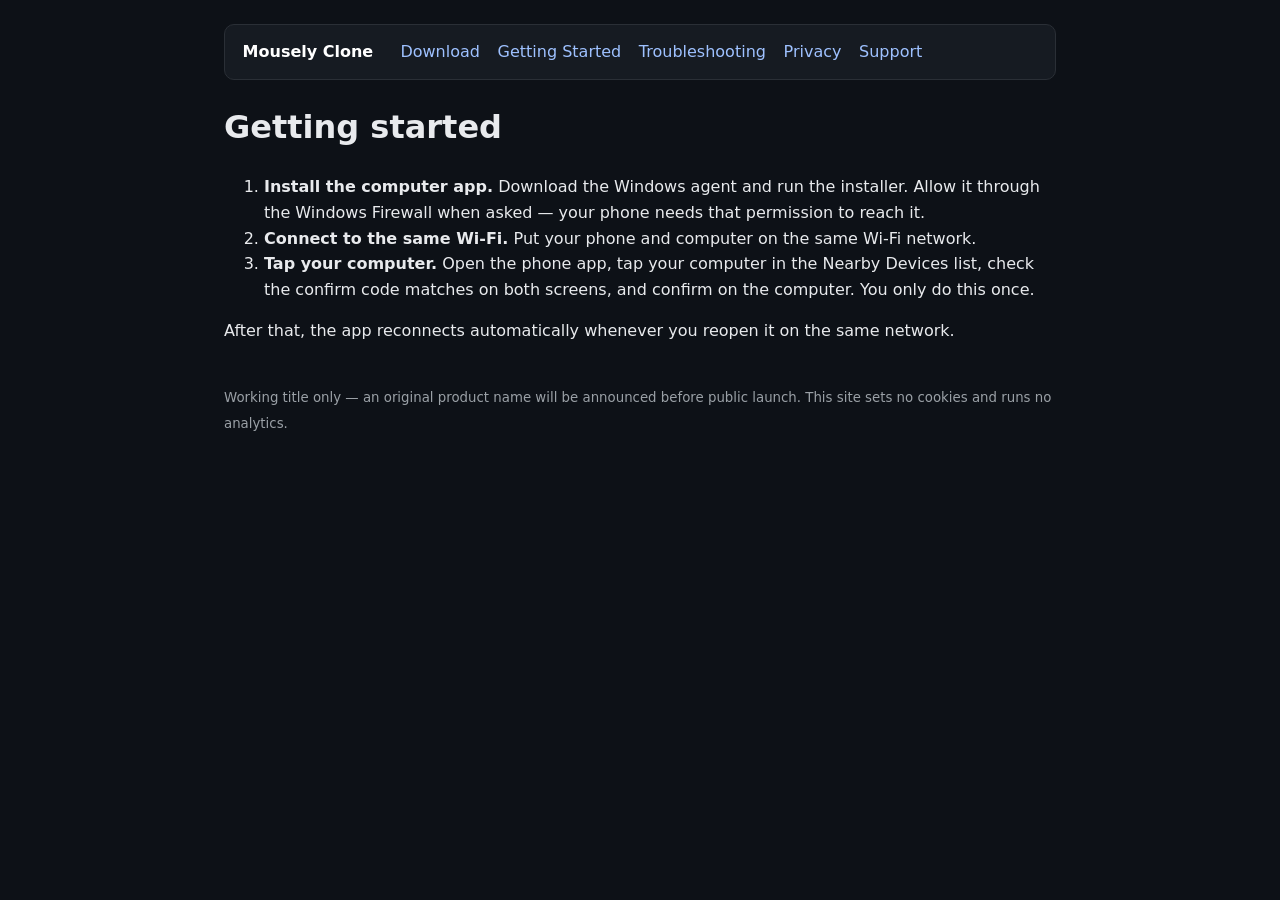
==== getting-started/index.html @ 25a97e23 "Publish website build" ====
<!DOCTYPE html><html lang="en" data-astro-cid-5hce7sga> <head><meta charset="utf-8"><meta name="viewport" content="width=device-width, initial-scale=1"><title>Getting Started — Mousely Clone (working title)</title><style>:root{color-scheme:dark;font-family:system-ui,-apple-system,Segoe UI,sans-serif}body{margin:0 auto;max-width:52rem;padding:1.5rem;line-height:1.6;background:#0d1117;color:#e8eaed}h1[data-astro-cid-5hce7sga]{font-size:2rem;line-height:1.25;margin:1.2rem 0 .6rem}h2[data-astro-cid-5hce7sga]{margin-top:0}nav[data-astro-cid-5hce7sga]{display:flex;flex-wrap:wrap;gap:.4rem 1.1rem;align-items:baseline;padding:.9rem 1.1rem;background:#161b22;border:1px solid #2a2f36;border-radius:10px}nav[data-astro-cid-5hce7sga] .brand[data-astro-cid-5hce7sga]{font-weight:700;color:#fff;margin-right:.6rem}nav[data-astro-cid-5hce7sga] a[data-astro-cid-5hce7sga]{color:#9ec1ff;text-decoration:none}nav[data-astro-cid-5hce7sga] a[data-astro-cid-5hce7sga]:hover{text-decoration:underline}footer[data-astro-cid-5hce7sga]{margin-top:2.5rem;color:#9aa0a6}.dl-grid[data-astro-cid-5hce7sga]{display:grid;grid-template-columns:repeat(auto-fit,minmax(15rem,1fr));gap:1rem}.dl[data-astro-cid-5hce7sga]{border:1px solid #2a2f36;border-radius:.5rem;padding:1rem}.dl[data-astro-cid-5hce7sga].recommended{border-color:#9ec1ff;box-shadow:0 0 0 1px #9ec1ff}.sha[data-astro-cid-5hce7sga]{word-break:break-all;font-size:.72rem}.card[data-astro-cid-5hce7sga]{border:1px solid #2a2f36;border-radius:10px;padding:1.1rem 1.3rem;margin:1rem 0;background:#12161c}.badge[data-astro-cid-5hce7sga]{display:inline-block;padding:.1rem .55rem;border-radius:999px;background:#3a2f10;color:#ffd97a;font-size:.85rem}a[data-astro-cid-5hce7sga].btn{display:inline-block;padding:.6rem 1.1rem;border-radius:8px;background:#1f6feb;color:#fff;text-decoration:none;margin-right:.6rem}a[data-astro-cid-5hce7sga].btn.disabled{background:#2a2f36;color:#9aa0a6;pointer-events:none}
</style></head> <body data-astro-cid-5hce7sga> <nav data-astro-cid-5hce7sga> <span class="brand" data-astro-cid-5hce7sga>Mousely Clone</span> <a href="/" data-astro-cid-5hce7sga>Download</a> <a href="/getting-started/" data-astro-cid-5hce7sga>Getting Started</a> <a href="/troubleshooting/" data-astro-cid-5hce7sga>Troubleshooting</a> <a href="/privacy/" data-astro-cid-5hce7sga>Privacy</a> <a href="/support/" data-astro-cid-5hce7sga>Support</a> </nav> <main data-astro-cid-5hce7sga> <h1>Getting started</h1> <ol> <li><strong>Install the computer app.</strong> Download the Windows agent and run the installer. Allow it through the Windows Firewall when asked — your phone needs that permission to reach it.</li> <li><strong>Connect to the same Wi-Fi.</strong> Put your phone and computer on the same Wi-Fi network.</li> <li><strong>Tap your computer.</strong> Open the phone app, tap your computer in the Nearby Devices list, check the confirm code matches on both screens, and confirm on the computer. You only do this once.</li> </ol> <p>After that, the app reconnects automatically whenever you reopen it on the same network.</p> </main> <footer data-astro-cid-5hce7sga><p data-astro-cid-5hce7sga><small data-astro-cid-5hce7sga>Working title only — an original product name will be announced before public launch. This site sets no cookies and runs no analytics.</small></p></footer> </body></html>
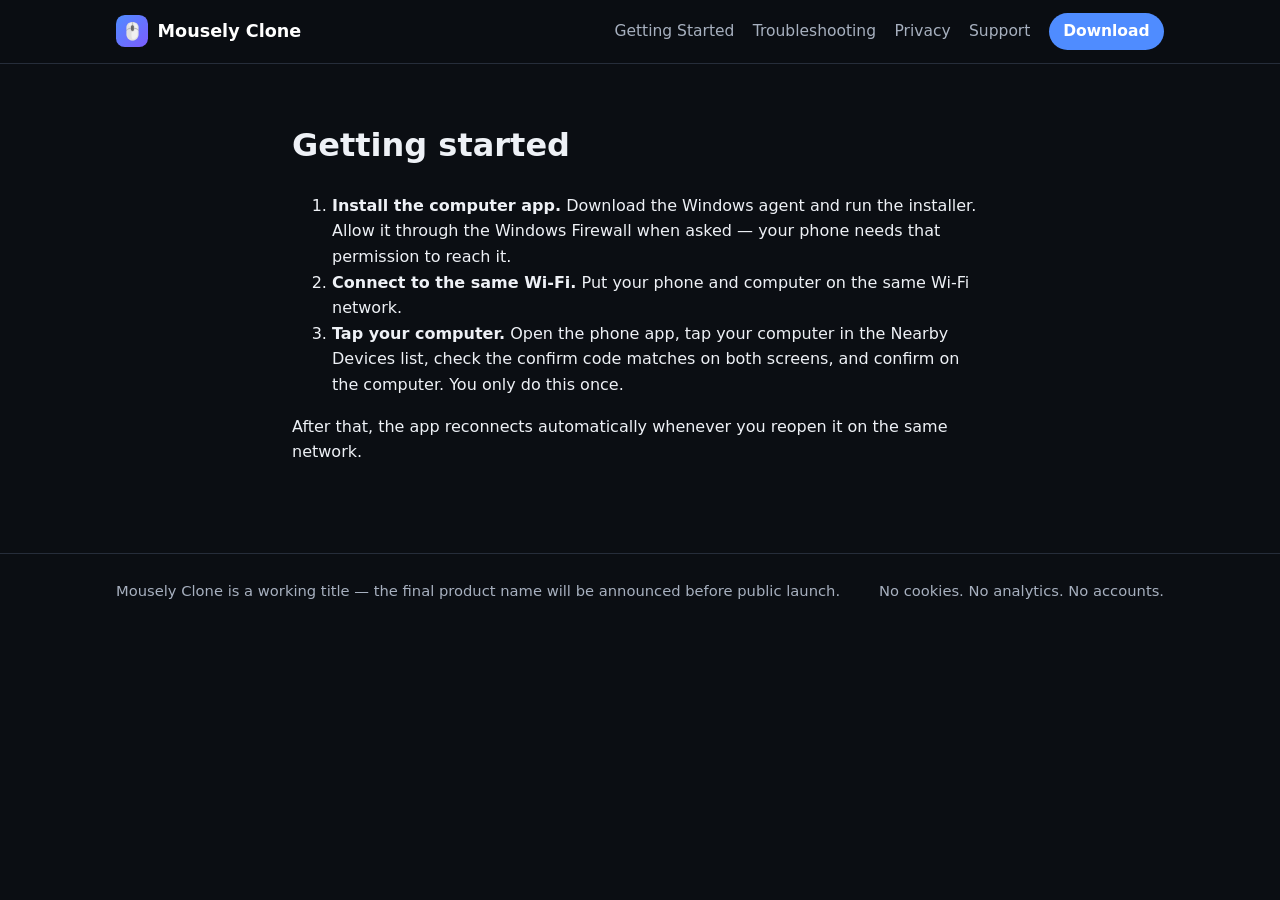
==== commit 7375d0f4: "Publish website build" ====
--- a/getting-started/index.html
+++ b/getting-started/index.html
@@ -1,2 +1 @@
-<!DOCTYPE html><html lang="en" data-astro-cid-5hce7sga> <head><meta charset="utf-8"><meta name="viewport" content="width=device-width, initial-scale=1"><title>Getting Started — Mousely Clone (working title)</title><style>:root{color-scheme:dark;font-family:system-ui,-apple-system,Segoe UI,sans-serif}body{margin:0 auto;max-width:52rem;padding:1.5rem;line-height:1.6;background:#0d1117;color:#e8eaed}h1[data-astro-cid-5hce7sga]{font-size:2rem;line-height:1.25;margin:1.2rem 0 .6rem}h2[data-astro-cid-5hce7sga]{margin-top:0}nav[data-astro-cid-5hce7sga]{display:flex;flex-wrap:wrap;gap:.4rem 1.1rem;align-items:baseline;padding:.9rem 1.1rem;background:#161b22;border:1px solid #2a2f36;border-radius:10px}nav[data-astro-cid-5hce7sga] .brand[data-astro-cid-5hce7sga]{font-weight:700;color:#fff;margin-right:.6rem}nav[data-astro-cid-5hce7sga] a[data-astro-cid-5hce7sga]{color:#9ec1ff;text-decoration:none}nav[data-astro-cid-5hce7sga] a[data-astro-cid-5hce7sga]:hover{text-decoration:underline}footer[data-astro-cid-5hce7sga]{margin-top:2.5rem;color:#9aa0a6}.dl-grid[data-astro-cid-5hce7sga]{display:grid;grid-template-columns:repeat(auto-fit,minmax(15rem,1fr));gap:1rem}.dl[data-astro-cid-5hce7sga]{border:1px solid #2a2f36;border-radius:.5rem;padding:1rem}.dl[data-astro-cid-5hce7sga].recommended{border-color:#9ec1ff;box-shadow:0 0 0 1px #9ec1ff}.sha[data-astro-cid-5hce7sga]{word-break:break-all;font-size:.72rem}.card[data-astro-cid-5hce7sga]{border:1px solid #2a2f36;border-radius:10px;padding:1.1rem 1.3rem;margin:1rem 0;background:#12161c}.badge[data-astro-cid-5hce7sga]{display:inline-block;padding:.1rem .55rem;border-radius:999px;background:#3a2f10;color:#ffd97a;font-size:.85rem}a[data-astro-cid-5hce7sga].btn{display:inline-block;padding:.6rem 1.1rem;border-radius:8px;background:#1f6feb;color:#fff;text-decoration:none;margin-right:.6rem}a[data-astro-cid-5hce7sga].btn.disabled{background:#2a2f36;color:#9aa0a6;pointer-events:none}
-</style></head> <body data-astro-cid-5hce7sga> <nav data-astro-cid-5hce7sga> <span class="brand" data-astro-cid-5hce7sga>Mousely Clone</span> <a href="/" data-astro-cid-5hce7sga>Download</a> <a href="/getting-started/" data-astro-cid-5hce7sga>Getting Started</a> <a href="/troubleshooting/" data-astro-cid-5hce7sga>Troubleshooting</a> <a href="/privacy/" data-astro-cid-5hce7sga>Privacy</a> <a href="/support/" data-astro-cid-5hce7sga>Support</a> </nav> <main data-astro-cid-5hce7sga> <h1>Getting started</h1> <ol> <li><strong>Install the computer app.</strong> Download the Windows agent and run the installer. Allow it through the Windows Firewall when asked — your phone needs that permission to reach it.</li> <li><strong>Connect to the same Wi-Fi.</strong> Put your phone and computer on the same Wi-Fi network.</li> <li><strong>Tap your computer.</strong> Open the phone app, tap your computer in the Nearby Devices list, check the confirm code matches on both screens, and confirm on the computer. You only do this once.</li> </ol> <p>After that, the app reconnects automatically whenever you reopen it on the same network.</p> </main> <footer data-astro-cid-5hce7sga><p data-astro-cid-5hce7sga><small data-astro-cid-5hce7sga>Working title only — an original product name will be announced before public launch. This site sets no cookies and runs no analytics.</small></p></footer> </body></html>+<!DOCTYPE html><html lang="en" data-astro-cid-5hce7sga> <head><meta charset="utf-8"><meta name="viewport" content="width=device-width, initial-scale=1"><meta name="description" content="Mousely Clone turns an Android phone into a wireless trackpad and presentation clicker for a Windows PC — over your own Wi-Fi, with no dongle, no account and no cloud."><title>Getting Started — Mousely Clone (working title)</title><link rel="stylesheet" href="/_astro/getting-started.DhWvKRjP.css"></head> <body data-astro-cid-5hce7sga> <header class="site" data-astro-cid-5hce7sga> <div class="bar" data-astro-cid-5hce7sga> <a class="brand" href="/" data-astro-cid-5hce7sga><span class="logo" data-astro-cid-5hce7sga>🖱️</span> Mousely Clone</a> <nav class="main" data-astro-cid-5hce7sga> <a href="/getting-started/" data-astro-cid-5hce7sga>Getting Started</a> <a href="/troubleshooting/" data-astro-cid-5hce7sga>Troubleshooting</a> <a href="/privacy/" data-astro-cid-5hce7sga>Privacy</a> <a href="/support/" data-astro-cid-5hce7sga>Support</a> <a class="cta" href="/#download" data-astro-cid-5hce7sga>Download</a> </nav> </div> </header> <main class="page" data-astro-cid-5hce7sga> <h1>Getting started</h1> <ol> <li><strong>Install the computer app.</strong> Download the Windows agent and run the installer. Allow it through the Windows Firewall when asked — your phone needs that permission to reach it.</li> <li><strong>Connect to the same Wi-Fi.</strong> Put your phone and computer on the same Wi-Fi network.</li> <li><strong>Tap your computer.</strong> Open the phone app, tap your computer in the Nearby Devices list, check the confirm code matches on both screens, and confirm on the computer. You only do this once.</li> </ol> <p>After that, the app reconnects automatically whenever you reopen it on the same network.</p> </main> <footer class="site" data-astro-cid-5hce7sga> <div class="foot" data-astro-cid-5hce7sga> <span data-astro-cid-5hce7sga>Mousely Clone is a working title — the final product name will be announced before public launch.</span> <span data-astro-cid-5hce7sga>No cookies. No analytics. No accounts.</span> </div> </footer> </body></html>
--- a/_astro/getting-started.DhWvKRjP.css
+++ b/_astro/getting-started.DhWvKRjP.css
@@ -0,0 +1 @@
+:root{color-scheme:dark;--bg: #0b0e13;--panel: #12161d;--panel2: #171c26;--line: #262d3a;--text: #eef1f6;--muted: #a7b0bf;--accent: #4f8cff;--accent2: #7c5cff;--good: #3fb96f;--warn-bg: #3a2f10;--warn: #ffd97a;font-family:system-ui,-apple-system,Segoe UI,Roboto,sans-serif}[data-astro-cid-5hce7sga]{box-sizing:border-box}body{margin:0;background:var(--bg);color:var(--text);line-height:1.6}.wrap[data-astro-cid-5hce7sga]{max-width:68rem;margin:0 auto;padding:0 1.25rem 3rem}a[data-astro-cid-5hce7sga]{color:#9ec1ff}header[data-astro-cid-5hce7sga].site{position:sticky;top:0;z-index:10;background:#0b0e13e0;backdrop-filter:blur(8px);border-bottom:1px solid var(--line)}header[data-astro-cid-5hce7sga].site .bar[data-astro-cid-5hce7sga]{max-width:68rem;margin:0 auto;padding:.8rem 1.25rem;display:flex;align-items:center;gap:1.4rem;flex-wrap:wrap}.brand[data-astro-cid-5hce7sga]{display:flex;align-items:center;gap:.6rem;font-weight:800;font-size:1.1rem;color:#fff;text-decoration:none;margin-right:auto}.brand[data-astro-cid-5hce7sga] .logo[data-astro-cid-5hce7sga]{width:2rem;height:2rem;border-radius:.55rem;background:linear-gradient(135deg,var(--accent),var(--accent2));display:inline-flex;align-items:center;justify-content:center;font-size:1.05rem}nav[data-astro-cid-5hce7sga].main{display:flex;gap:1.15rem;flex-wrap:wrap;align-items:center}nav[data-astro-cid-5hce7sga].main a[data-astro-cid-5hce7sga]{color:var(--muted);text-decoration:none;font-size:.97rem}nav[data-astro-cid-5hce7sga].main a[data-astro-cid-5hce7sga]:hover{color:#fff}nav[data-astro-cid-5hce7sga].main a[data-astro-cid-5hce7sga].cta{color:#fff;background:var(--accent);padding:.38rem .9rem;border-radius:999px;font-weight:600}nav[data-astro-cid-5hce7sga].main a[data-astro-cid-5hce7sga].cta:hover{background:#3d7bf0}.hero[data-astro-cid-5hce7sga]{text-align:center;padding:4.2rem 1rem 2.6rem;background:radial-gradient(60rem 26rem at 50% -8rem,rgba(79,140,255,.22),transparent 60%),radial-gradient(40rem 18rem at 85% 0,rgba(124,92,255,.16),transparent 60%);border-bottom:1px solid var(--line)}.hero[data-astro-cid-5hce7sga] h1[data-astro-cid-5hce7sga]{font-size:clamp(2.1rem,5.2vw,3.4rem);line-height:1.12;margin:0 auto 1rem;max-width:46rem;letter-spacing:-.02em}.hero[data-astro-cid-5hce7sga] h1[data-astro-cid-5hce7sga] .grad[data-astro-cid-5hce7sga]{background:linear-gradient(90deg,var(--accent),var(--accent2));-webkit-background-clip:text;background-clip:text;color:transparent}.hero[data-astro-cid-5hce7sga] p[data-astro-cid-5hce7sga].sub{font-size:1.15rem;color:var(--muted);max-width:40rem;margin:0 auto 1.8rem}.hero[data-astro-cid-5hce7sga] .cta-row[data-astro-cid-5hce7sga]{display:flex;gap:.8rem;justify-content:center;flex-wrap:wrap}.hero[data-astro-cid-5hce7sga] .compat[data-astro-cid-5hce7sga]{margin-top:1.1rem;color:var(--muted);font-size:.92rem}a[data-astro-cid-5hce7sga].btn{display:inline-block;padding:.75rem 1.5rem;border-radius:999px;background:var(--accent);color:#fff;text-decoration:none;font-weight:650;font-size:1.02rem}a[data-astro-cid-5hce7sga].btn:hover{background:#3d7bf0}a[data-astro-cid-5hce7sga].btn.ghost{background:transparent;border:1px solid var(--line);color:var(--text)}a[data-astro-cid-5hce7sga].btn.ghost:hover{border-color:var(--accent)}a[data-astro-cid-5hce7sga].btn.disabled{background:#232a36;color:#8a94a5;pointer-events:none}.phone[data-astro-cid-5hce7sga]{width:15.5rem;margin:2.4rem auto 0;background:#05070a;border:1px solid #303947;border-radius:2rem;padding:.7rem;box-shadow:0 1.5rem 3rem #00000080}.phone[data-astro-cid-5hce7sga] .screen[data-astro-cid-5hce7sga]{background:linear-gradient(180deg,#141a24,#0d1117);border-radius:1.5rem;padding:1rem .9rem 1.1rem;min-height:19rem;display:flex;flex-direction:column;gap:.7rem}.phone[data-astro-cid-5hce7sga] .p-status[data-astro-cid-5hce7sga]{text-align:center;color:var(--good);font-size:.8rem;font-weight:600}.phone[data-astro-cid-5hce7sga] .p-pad[data-astro-cid-5hce7sga]{flex:1;border:1.5px dashed #33405a;border-radius:1rem;display:flex;align-items:center;justify-content:center;color:#6f7d94;font-size:.85rem;text-align:center;padding:1rem}.phone[data-astro-cid-5hce7sga] .p-row[data-astro-cid-5hce7sga]{display:flex;gap:.6rem}.phone[data-astro-cid-5hce7sga] .p-btn[data-astro-cid-5hce7sga]{flex:1;text-align:center;background:#1c2330;border:1px solid var(--line);border-radius:.8rem;padding:.55rem 0;font-size:.85rem;color:var(--text)}.phone[data-astro-cid-5hce7sga] .p-btn[data-astro-cid-5hce7sga].blue{background:var(--accent);border-color:var(--accent);color:#fff;font-weight:650}.ticker[data-astro-cid-5hce7sga]{overflow:hidden;border-bottom:1px solid var(--line);padding:.85rem 0;white-space:nowrap;color:var(--muted);font-size:.95rem;text-align:center}.ticker[data-astro-cid-5hce7sga] span[data-astro-cid-5hce7sga]{margin:0 1.1rem}.ticker[data-astro-cid-5hce7sga] b[data-astro-cid-5hce7sga]{color:var(--text);font-weight:600}section[data-astro-cid-5hce7sga].block{padding:3rem 0 .5rem}section[data-astro-cid-5hce7sga].block>h2[data-astro-cid-5hce7sga]{font-size:1.8rem;text-align:center;margin:0 0 .5rem;letter-spacing:-.01em}section[data-astro-cid-5hce7sga].block>p[data-astro-cid-5hce7sga].lead{text-align:center;color:var(--muted);max-width:38rem;margin:0 auto 2rem}.grid3[data-astro-cid-5hce7sga]{display:grid;grid-template-columns:repeat(auto-fit,minmax(15.5rem,1fr));gap:1rem}.feat[data-astro-cid-5hce7sga]{background:var(--panel);border:1px solid var(--line);border-radius:1rem;padding:1.4rem}.feat[data-astro-cid-5hce7sga] .ic[data-astro-cid-5hce7sga]{font-size:1.6rem}.feat[data-astro-cid-5hce7sga] h3[data-astro-cid-5hce7sga]{margin:.6rem 0 .35rem;font-size:1.12rem}.feat[data-astro-cid-5hce7sga] p[data-astro-cid-5hce7sga]{margin:0;color:var(--muted);font-size:.97rem}.steps[data-astro-cid-5hce7sga]{display:grid;grid-template-columns:repeat(auto-fit,minmax(15.5rem,1fr));gap:1rem}.step[data-astro-cid-5hce7sga]{background:var(--panel);border:1px solid var(--line);border-radius:1rem;padding:1.4rem}.step[data-astro-cid-5hce7sga] .num[data-astro-cid-5hce7sga]{width:2.1rem;height:2.1rem;border-radius:999px;background:linear-gradient(135deg,var(--accent),var(--accent2));color:#fff;font-weight:750;display:flex;align-items:center;justify-content:center}.step[data-astro-cid-5hce7sga] h3[data-astro-cid-5hce7sga]{margin:.7rem 0 .35rem;font-size:1.1rem}.step[data-astro-cid-5hce7sga] p[data-astro-cid-5hce7sga]{margin:0;color:var(--muted);font-size:.97rem}.dl-grid[data-astro-cid-5hce7sga]{display:grid;grid-template-columns:repeat(auto-fit,minmax(16.5rem,1fr));gap:1rem;max-width:48rem;margin:0 auto}.dl[data-astro-cid-5hce7sga]{background:var(--panel2);border:1px solid var(--line);border-radius:1rem;padding:1.6rem;text-align:center}.dl[data-astro-cid-5hce7sga].recommended{border-color:var(--accent);box-shadow:0 0 0 1px var(--accent)}.dl[data-astro-cid-5hce7sga] .os-ic[data-astro-cid-5hce7sga]{font-size:2.2rem}.dl[data-astro-cid-5hce7sga] h3[data-astro-cid-5hce7sga]{margin:.5rem 0 .2rem;font-size:1.25rem}.dl[data-astro-cid-5hce7sga] p[data-astro-cid-5hce7sga]{color:var(--muted)}.dl[data-astro-cid-5hce7sga] .meta[data-astro-cid-5hce7sga]{font-size:.85rem;color:var(--muted)}.sha[data-astro-cid-5hce7sga]{word-break:break-all;font-size:.7rem;color:#7d8798}.badge[data-astro-cid-5hce7sga]{display:inline-block;padding:.18rem .7rem;border-radius:999px;background:var(--warn-bg);color:var(--warn);font-size:.85rem;font-weight:600}.badge[data-astro-cid-5hce7sga].live{background:#123324;color:#7be2a8}.table-wrap[data-astro-cid-5hce7sga]{overflow-x:auto}table[data-astro-cid-5hce7sga].compare{width:100%;border-collapse:collapse;background:var(--panel);border:1px solid var(--line);border-radius:1rem;overflow:hidden;font-size:.97rem}table[data-astro-cid-5hce7sga].compare th[data-astro-cid-5hce7sga],table[data-astro-cid-5hce7sga].compare td[data-astro-cid-5hce7sga]{padding:.8rem 1rem;text-align:left;border-bottom:1px solid var(--line)}table[data-astro-cid-5hce7sga].compare th[data-astro-cid-5hce7sga]{background:var(--panel2)}table[data-astro-cid-5hce7sga].compare td[data-astro-cid-5hce7sga].yes{color:#7be2a8;font-weight:650}table[data-astro-cid-5hce7sga].compare td[data-astro-cid-5hce7sga].no{color:#e28a7b}table[data-astro-cid-5hce7sga].compare tr[data-astro-cid-5hce7sga]:last-child td[data-astro-cid-5hce7sga]{border-bottom:none}main[data-astro-cid-5hce7sga].page{max-width:46rem;margin:0 auto;padding:2.2rem 1.25rem 1rem}main[data-astro-cid-5hce7sga].page h1[data-astro-cid-5hce7sga]{font-size:2rem;margin:0 0 1rem}.card[data-astro-cid-5hce7sga]{background:var(--panel);border:1px solid var(--line);border-radius:1rem;padding:1.2rem 1.4rem;margin:1rem 0}footer[data-astro-cid-5hce7sga].site{border-top:1px solid var(--line);margin-top:3.5rem}footer[data-astro-cid-5hce7sga].site .foot[data-astro-cid-5hce7sga]{max-width:68rem;margin:0 auto;padding:1.6rem 1.25rem 2.2rem;color:var(--muted);font-size:.92rem;display:flex;gap:1rem;flex-wrap:wrap;justify-content:space-between}footer[data-astro-cid-5hce7sga].site a[data-astro-cid-5hce7sga]{color:var(--muted)}
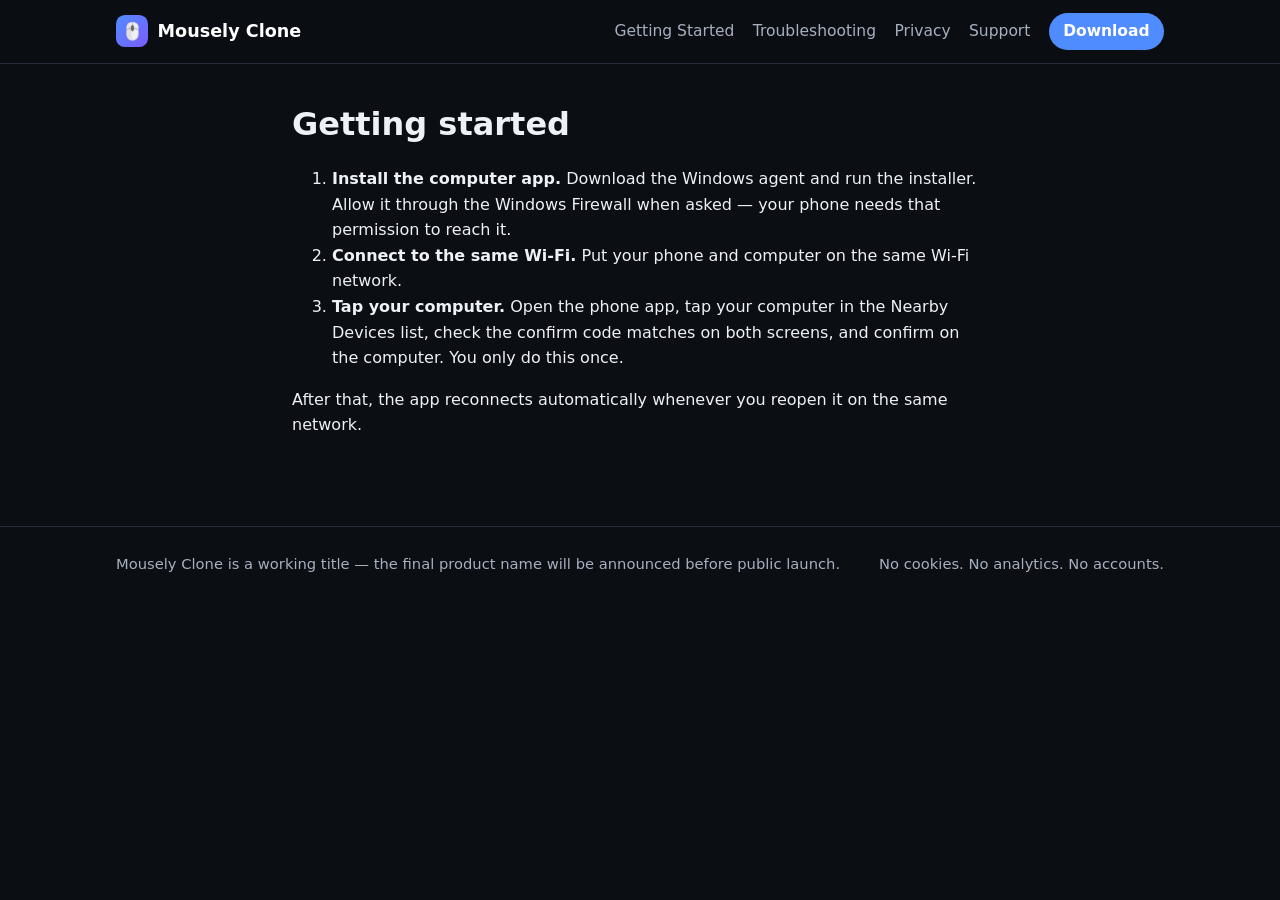
==== commit 51b2eb67: "Publish website build" ====
--- a/getting-started/index.html
+++ b/getting-started/index.html
@@ -1 +1 @@
-<!DOCTYPE html><html lang="en" data-astro-cid-5hce7sga> <head><meta charset="utf-8"><meta name="viewport" content="width=device-width, initial-scale=1"><meta name="description" content="Mousely Clone turns an Android phone into a wireless trackpad and presentation clicker for a Windows PC — over your own Wi-Fi, with no dongle, no account and no cloud."><title>Getting Started — Mousely Clone (working title)</title><link rel="stylesheet" href="/_astro/getting-started.DhWvKRjP.css"></head> <body data-astro-cid-5hce7sga> <header class="site" data-astro-cid-5hce7sga> <div class="bar" data-astro-cid-5hce7sga> <a class="brand" href="/" data-astro-cid-5hce7sga><span class="logo" data-astro-cid-5hce7sga>🖱️</span> Mousely Clone</a> <nav class="main" data-astro-cid-5hce7sga> <a href="/getting-started/" data-astro-cid-5hce7sga>Getting Started</a> <a href="/troubleshooting/" data-astro-cid-5hce7sga>Troubleshooting</a> <a href="/privacy/" data-astro-cid-5hce7sga>Privacy</a> <a href="/support/" data-astro-cid-5hce7sga>Support</a> <a class="cta" href="/#download" data-astro-cid-5hce7sga>Download</a> </nav> </div> </header> <main class="page" data-astro-cid-5hce7sga> <h1>Getting started</h1> <ol> <li><strong>Install the computer app.</strong> Download the Windows agent and run the installer. Allow it through the Windows Firewall when asked — your phone needs that permission to reach it.</li> <li><strong>Connect to the same Wi-Fi.</strong> Put your phone and computer on the same Wi-Fi network.</li> <li><strong>Tap your computer.</strong> Open the phone app, tap your computer in the Nearby Devices list, check the confirm code matches on both screens, and confirm on the computer. You only do this once.</li> </ol> <p>After that, the app reconnects automatically whenever you reopen it on the same network.</p> </main> <footer class="site" data-astro-cid-5hce7sga> <div class="foot" data-astro-cid-5hce7sga> <span data-astro-cid-5hce7sga>Mousely Clone is a working title — the final product name will be announced before public launch.</span> <span data-astro-cid-5hce7sga>No cookies. No analytics. No accounts.</span> </div> </footer> </body></html>+<!DOCTYPE html><html lang="en"> <head><meta charset="utf-8"><meta name="viewport" content="width=device-width, initial-scale=1"><meta name="description" content="Mousely Clone turns an Android phone into a wireless trackpad and presentation clicker for a Windows PC — over your own Wi-Fi, with no dongle, no account and no cloud."><title>Getting Started — Mousely Clone (working title)</title><link rel="stylesheet" href="/_astro/getting-started.BnJvXzkW.css"></head> <body> <header class="site"> <div class="bar"> <a class="brand" href="/"><span class="logo">🖱️</span> Mousely Clone</a> <nav class="main"> <a href="/getting-started/">Getting Started</a> <a href="/troubleshooting/">Troubleshooting</a> <a href="/privacy/">Privacy</a> <a href="/support/">Support</a> <a class="cta" href="/#download">Download</a> </nav> </div> </header> <main class="page"> <h1>Getting started</h1> <ol> <li><strong>Install the computer app.</strong> Download the Windows agent and run the installer. Allow it through the Windows Firewall when asked — your phone needs that permission to reach it.</li> <li><strong>Connect to the same Wi-Fi.</strong> Put your phone and computer on the same Wi-Fi network.</li> <li><strong>Tap your computer.</strong> Open the phone app, tap your computer in the Nearby Devices list, check the confirm code matches on both screens, and confirm on the computer. You only do this once.</li> </ol> <p>After that, the app reconnects automatically whenever you reopen it on the same network.</p> </main> <footer class="site"> <div class="foot"> <span>Mousely Clone is a working title — the final product name will be announced before public launch.</span> <span>No cookies. No analytics. No accounts.</span> </div> </footer> </body></html>
--- a/_astro/getting-started.BnJvXzkW.css
+++ b/_astro/getting-started.BnJvXzkW.css
@@ -0,0 +1 @@
+:root{color-scheme:dark;--bg: #0b0e13;--panel: #12161d;--panel2: #171c26;--line: #262d3a;--text: #eef1f6;--muted: #a7b0bf;--accent: #4f8cff;--accent2: #7c5cff;--good: #3fb96f;--warn-bg: #3a2f10;--warn: #ffd97a;font-family:system-ui,-apple-system,Segoe UI,Roboto,sans-serif}*{box-sizing:border-box}body{margin:0;background:var(--bg);color:var(--text);line-height:1.6}.wrap{max-width:68rem;margin:0 auto;padding:0 1.25rem 3rem}a{color:#9ec1ff}header.site{position:sticky;top:0;z-index:10;background:#0b0e13e0;backdrop-filter:blur(8px);border-bottom:1px solid var(--line)}header.site .bar{max-width:68rem;margin:0 auto;padding:.8rem 1.25rem;display:flex;align-items:center;gap:1.4rem;flex-wrap:wrap}.brand{display:flex;align-items:center;gap:.6rem;font-weight:800;font-size:1.1rem;color:#fff;text-decoration:none;margin-right:auto}.brand .logo{width:2rem;height:2rem;border-radius:.55rem;background:linear-gradient(135deg,var(--accent),var(--accent2));display:inline-flex;align-items:center;justify-content:center;font-size:1.05rem}nav.main{display:flex;gap:1.15rem;flex-wrap:wrap;align-items:center}nav.main a{color:var(--muted);text-decoration:none;font-size:.97rem}nav.main a:hover{color:#fff}nav.main a.cta{color:#fff;background:var(--accent);padding:.38rem .9rem;border-radius:999px;font-weight:600}nav.main a.cta:hover{background:#3d7bf0}.hero{text-align:center;padding:4.2rem 1rem 2.6rem;background:radial-gradient(60rem 26rem at 50% -8rem,rgba(79,140,255,.22),transparent 60%),radial-gradient(40rem 18rem at 85% 0,rgba(124,92,255,.16),transparent 60%);border-bottom:1px solid var(--line)}.hero h1{font-size:clamp(2.1rem,5.2vw,3.4rem);line-height:1.12;margin:0 auto 1rem;max-width:46rem;letter-spacing:-.02em}.hero h1 .grad{background:linear-gradient(90deg,var(--accent),var(--accent2));-webkit-background-clip:text;background-clip:text;color:transparent}.hero p.sub{font-size:1.15rem;color:var(--muted);max-width:40rem;margin:0 auto 1.8rem}.hero .cta-row{display:flex;gap:.8rem;justify-content:center;flex-wrap:wrap}.hero .compat{margin-top:1.1rem;color:var(--muted);font-size:.92rem}a.btn{display:inline-block;padding:.75rem 1.5rem;border-radius:999px;background:var(--accent);color:#fff;text-decoration:none;font-weight:650;font-size:1.02rem}a.btn:hover{background:#3d7bf0}a.btn.ghost{background:transparent;border:1px solid var(--line);color:var(--text)}a.btn.ghost:hover{border-color:var(--accent)}a.btn.disabled{background:#232a36;color:#8a94a5;pointer-events:none}.phone{width:15.5rem;margin:2.4rem auto 0;background:#05070a;border:1px solid #303947;border-radius:2rem;padding:.7rem;box-shadow:0 1.5rem 3rem #00000080}.phone .screen{background:linear-gradient(180deg,#141a24,#0d1117);border-radius:1.5rem;padding:1rem .9rem 1.1rem;min-height:19rem;display:flex;flex-direction:column;gap:.7rem}.phone .p-status{text-align:center;color:var(--good);font-size:.8rem;font-weight:600}.phone .p-pad{flex:1;border:1.5px dashed #33405a;border-radius:1rem;display:flex;align-items:center;justify-content:center;color:#6f7d94;font-size:.85rem;text-align:center;padding:1rem}.phone .p-row{display:flex;gap:.6rem}.phone .p-btn{flex:1;text-align:center;background:#1c2330;border:1px solid var(--line);border-radius:.8rem;padding:.55rem 0;font-size:.85rem;color:var(--text)}.phone .p-btn.blue{background:var(--accent);border-color:var(--accent);color:#fff;font-weight:650}.ticker{overflow:hidden;border-bottom:1px solid var(--line);padding:.85rem 0;white-space:nowrap;color:var(--muted);font-size:.95rem;text-align:center}.ticker span{margin:0 1.1rem}.ticker b{color:var(--text);font-weight:600}section.block{padding:3rem 0 .5rem}section.block>h2{font-size:1.8rem;text-align:center;margin:0 0 .5rem;letter-spacing:-.01em}section.block>p.lead{text-align:center;color:var(--muted);max-width:38rem;margin:0 auto 2rem}.grid3{display:grid;grid-template-columns:repeat(auto-fit,minmax(15.5rem,1fr));gap:1rem}.feat{background:var(--panel);border:1px solid var(--line);border-radius:1rem;padding:1.4rem}.feat .ic{font-size:1.6rem}.feat h3{margin:.6rem 0 .35rem;font-size:1.12rem}.feat p{margin:0;color:var(--muted);font-size:.97rem}.steps{display:grid;grid-template-columns:repeat(auto-fit,minmax(15.5rem,1fr));gap:1rem}.step{background:var(--panel);border:1px solid var(--line);border-radius:1rem;padding:1.4rem}.step .num{width:2.1rem;height:2.1rem;border-radius:999px;background:linear-gradient(135deg,var(--accent),var(--accent2));color:#fff;font-weight:750;display:flex;align-items:center;justify-content:center}.step h3{margin:.7rem 0 .35rem;font-size:1.1rem}.step p{margin:0;color:var(--muted);font-size:.97rem}.dl-grid{display:grid;grid-template-columns:repeat(auto-fit,minmax(16.5rem,1fr));gap:1rem;max-width:48rem;margin:0 auto}.dl{background:var(--panel2);border:1px solid var(--line);border-radius:1rem;padding:1.6rem;text-align:center}.dl.recommended{border-color:var(--accent);box-shadow:0 0 0 1px var(--accent)}.dl .os-ic{font-size:2.2rem}.dl h3{margin:.5rem 0 .2rem;font-size:1.25rem}.dl p{color:var(--muted)}.dl .meta{font-size:.85rem;color:var(--muted)}.sha{word-break:break-all;font-size:.7rem;color:#7d8798}.badge{display:inline-block;padding:.18rem .7rem;border-radius:999px;background:var(--warn-bg);color:var(--warn);font-size:.85rem;font-weight:600}.badge.live{background:#123324;color:#7be2a8}.table-wrap{overflow-x:auto}table.compare{width:100%;border-collapse:collapse;background:var(--panel);border:1px solid var(--line);border-radius:1rem;overflow:hidden;font-size:.97rem}table.compare th,table.compare td{padding:.8rem 1rem;text-align:left;border-bottom:1px solid var(--line)}table.compare th{background:var(--panel2)}table.compare td.yes{color:#7be2a8;font-weight:650}table.compare td.no{color:#e28a7b}table.compare tr:last-child td{border-bottom:none}main.page{max-width:46rem;margin:0 auto;padding:2.2rem 1.25rem 1rem}main.page h1{font-size:2rem;margin:0 0 1rem}.card{background:var(--panel);border:1px solid var(--line);border-radius:1rem;padding:1.2rem 1.4rem;margin:1rem 0}footer.site{border-top:1px solid var(--line);margin-top:3.5rem}footer.site .foot{max-width:68rem;margin:0 auto;padding:1.6rem 1.25rem 2.2rem;color:var(--muted);font-size:.92rem;display:flex;gap:1rem;flex-wrap:wrap;justify-content:space-between}footer.site a{color:var(--muted)}
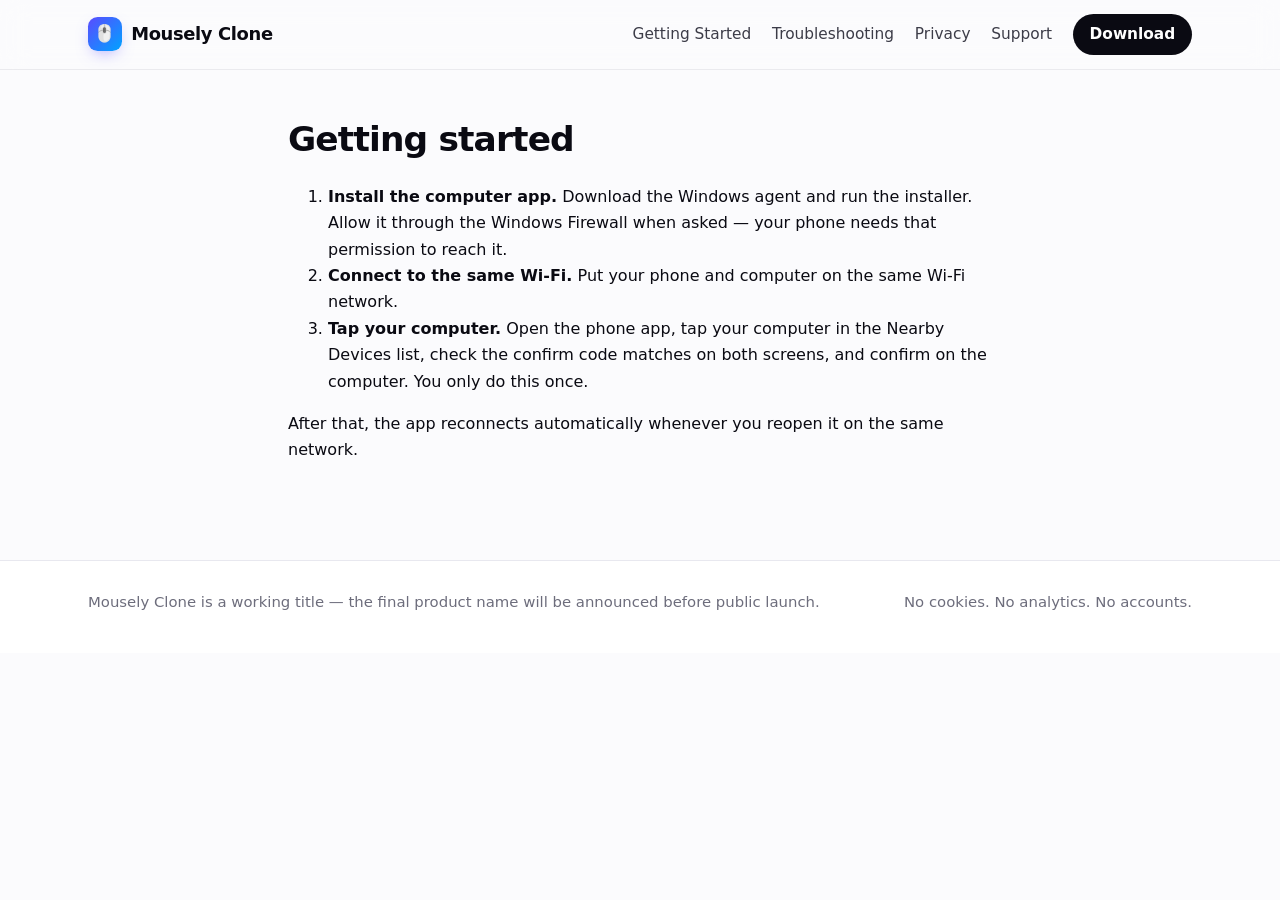
==== commit fd37bfe4: "Publish website build" ====
--- a/getting-started/index.html
+++ b/getting-started/index.html
@@ -1 +1,16 @@
-<!DOCTYPE html><html lang="en"> <head><meta charset="utf-8"><meta name="viewport" content="width=device-width, initial-scale=1"><meta name="description" content="Mousely Clone turns an Android phone into a wireless trackpad and presentation clicker for a Windows PC — over your own Wi-Fi, with no dongle, no account and no cloud."><title>Getting Started — Mousely Clone (working title)</title><link rel="stylesheet" href="/_astro/getting-started.BnJvXzkW.css"></head> <body> <header class="site"> <div class="bar"> <a class="brand" href="/"><span class="logo">🖱️</span> Mousely Clone</a> <nav class="main"> <a href="/getting-started/">Getting Started</a> <a href="/troubleshooting/">Troubleshooting</a> <a href="/privacy/">Privacy</a> <a href="/support/">Support</a> <a class="cta" href="/#download">Download</a> </nav> </div> </header> <main class="page"> <h1>Getting started</h1> <ol> <li><strong>Install the computer app.</strong> Download the Windows agent and run the installer. Allow it through the Windows Firewall when asked — your phone needs that permission to reach it.</li> <li><strong>Connect to the same Wi-Fi.</strong> Put your phone and computer on the same Wi-Fi network.</li> <li><strong>Tap your computer.</strong> Open the phone app, tap your computer in the Nearby Devices list, check the confirm code matches on both screens, and confirm on the computer. You only do this once.</li> </ol> <p>After that, the app reconnects automatically whenever you reopen it on the same network.</p> </main> <footer class="site"> <div class="foot"> <span>Mousely Clone is a working title — the final product name will be announced before public launch.</span> <span>No cookies. No analytics. No accounts.</span> </div> </footer> </body></html>+<!DOCTYPE html><html lang="en"> <head><meta charset="utf-8"><meta name="viewport" content="width=device-width, initial-scale=1"><meta name="description" content="Mousely Clone turns an Android phone into a wireless trackpad and presentation clicker for a Windows PC — over your own Wi-Fi, with no dongle, no account and no cloud."><title>Getting Started — Mousely Clone (working title)</title><link rel="stylesheet" href="/_astro/getting-started.BGjtjhIZ.css"></head> <body> <header class="site"> <div class="bar"> <a class="brand" href="/"><span class="logo">🖱️</span> Mousely Clone</a> <nav class="main"> <a href="/getting-started/">Getting Started</a> <a href="/troubleshooting/">Troubleshooting</a> <a href="/privacy/">Privacy</a> <a href="/support/">Support</a> <a class="cta" href="/#download">Download</a> </nav> </div> </header> <main class="page"> <h1>Getting started</h1> <ol> <li><strong>Install the computer app.</strong> Download the Windows agent and run the installer. Allow it through the Windows Firewall when asked — your phone needs that permission to reach it.</li> <li><strong>Connect to the same Wi-Fi.</strong> Put your phone and computer on the same Wi-Fi network.</li> <li><strong>Tap your computer.</strong> Open the phone app, tap your computer in the Nearby Devices list, check the confirm code matches on both screens, and confirm on the computer. You only do this once.</li> </ol> <p>After that, the app reconnects automatically whenever you reopen it on the same network.</p> </main> <footer class="site"> <div class="foot"> <span>Mousely Clone is a working title — the final product name will be announced before public launch.</span> <span>No cookies. No analytics. No accounts.</span> </div> </footer> <script>
+      // Gentle scroll-reveal for sections and cards. Content is visible by
+      // default; this only enhances. Respects prefers-reduced-motion via CSS.
+      (function () {
+        try {
+          var els = document.querySelectorAll('section.block, .feat, .step, .dl, .table-wrap, main.page .card');
+          if (!('IntersectionObserver' in window) || !els.length) return;
+          var io = new IntersectionObserver(function (entries) {
+            entries.forEach(function (e) {
+              if (e.isIntersecting) { e.target.classList.add('in'); io.unobserve(e.target); }
+            });
+          }, { threshold: 0.12 });
+          els.forEach(function (el) { el.classList.add('rv'); io.observe(el); });
+        } catch (err) { /* enhancement only — never block content */ }
+      })();
+    </script> </body> </html>
--- a/_astro/getting-started.BGjtjhIZ.css
+++ b/_astro/getting-started.BGjtjhIZ.css
@@ -0,0 +1 @@
+:root{--bg: #fbfbfd;--panel: #ffffff;--ink: #0a0a12;--ink2: #3c3c48;--muted: #6d6d7c;--line: #e8e8ef;--accent: #5a4bff;--accent2: #00a3ff;--good: #0f9d58;--radius: 20px;--shadow-sm: 0 1px 2px rgba(16,16,40,.05), 0 8px 24px -12px rgba(16,16,40,.12);--shadow-md: 0 2px 4px rgba(16,16,40,.06), 0 20px 44px -16px rgba(16,16,40,.22);font-family:ui-sans-system,system-ui,-apple-system,Segoe UI,Roboto,Helvetica,Arial,sans-serif}*{box-sizing:border-box}html{scroll-behavior:smooth}body{margin:0;background:var(--bg);color:var(--ink);line-height:1.65;-webkit-font-smoothing:antialiased;text-rendering:optimizeLegibility}::selection{background:#d9d4ff}a{color:var(--accent)}.wrap{max-width:72rem;margin:0 auto;padding:0 1.5rem 4rem}header.site{position:sticky;top:0;z-index:50;background:#fbfbfdc7;backdrop-filter:saturate(1.6) blur(14px);-webkit-backdrop-filter:saturate(1.6) blur(14px);border-bottom:1px solid rgba(20,20,50,.07)}header.site .bar{max-width:72rem;margin:0 auto;padding:.85rem 1.5rem;display:flex;align-items:center;gap:1.6rem;flex-wrap:wrap}.brand{display:flex;align-items:center;gap:.6rem;font-weight:800;font-size:1.12rem;letter-spacing:-.02em;color:var(--ink);text-decoration:none;margin-right:auto}.brand .logo{width:2.1rem;height:2.1rem;border-radius:.6rem;background:linear-gradient(135deg,var(--accent),var(--accent2));display:inline-flex;align-items:center;justify-content:center;font-size:1.05rem;box-shadow:0 6px 16px -6px #5a4bff8c}nav.main{display:flex;gap:1.3rem;flex-wrap:wrap;align-items:center}nav.main a{color:var(--ink2);text-decoration:none;font-size:.96rem;font-weight:500;transition:color .2s}nav.main a:hover{color:var(--ink)}nav.main a.cta{color:#fff;background:var(--ink);padding:.5rem 1.05rem;border-radius:999px;font-weight:600;transition:transform .2s,box-shadow .2s}nav.main a.cta:hover{color:#fff;transform:translateY(-1px);box-shadow:0 10px 20px -10px #0a0a1280}.hero{position:relative;text-align:center;padding:5.2rem 1.5rem 3.4rem;overflow:hidden}.hero:before{content:"";position:absolute;inset:0;background:radial-gradient(42rem 20rem at 18% -6rem,rgba(0,163,255,.14),transparent 62%),radial-gradient(46rem 22rem at 82% -8rem,rgba(90,75,255,.16),transparent 62%),radial-gradient(30rem 14rem at 50% 115%,rgba(255,120,180,.08),transparent 65%);pointer-events:none}.hero>*{position:relative}.hero h1{font-size:clamp(2.4rem,5.6vw,3.9rem);line-height:1.06;font-weight:820;margin:0 auto 1.15rem;max-width:48rem;letter-spacing:-.035em}.hero h1 .grad{background:linear-gradient(92deg,var(--accent) 10%,var(--accent2) 90%);-webkit-background-clip:text;background-clip:text;color:transparent}.hero p.sub{font-size:clamp(1.05rem,2vw,1.25rem);color:var(--muted);max-width:42rem;margin:0 auto 2.1rem;line-height:1.6}.hero .cta-row{display:flex;gap:.85rem;justify-content:center;flex-wrap:wrap}.hero .compat{margin:1.35rem auto 0;color:var(--muted);font-size:.94rem;max-width:44rem}.hero .compat strong{color:var(--ink2)}a.btn{display:inline-block;padding:.85rem 1.7rem;border-radius:999px;background:var(--ink);color:#fff;text-decoration:none;font-weight:650;font-size:1.02rem;box-shadow:0 12px 26px -12px #0a0a1273;transition:transform .22s cubic-bezier(.2,.7,.3,1.4),box-shadow .22s}a.btn:hover{transform:translateY(-2px);box-shadow:0 18px 34px -12px #0a0a1266}a.btn.ghost{background:#fff;color:var(--ink);border:1px solid var(--line);box-shadow:var(--shadow-sm)}a.btn.ghost:hover{border-color:#cfcfe0}a.btn.disabled{background:#ececf2;color:#9a9aa8;box-shadow:none;pointer-events:none}@keyframes floaty{0%,to{transform:translateY(0) rotate(-.4deg)}50%{transform:translateY(-10px) rotate(.4deg)}}.phone{width:16rem;margin:3rem auto 0;background:#101018;border:1px solid #23232e;border-radius:2.4rem;padding:.65rem;box-shadow:0 40px 80px -28px #14103c73,0 12px 28px -12px #14103c4d;animation:floaty 7s ease-in-out infinite}.phone .screen{background:linear-gradient(180deg,#17171f,#0c0c12);border-radius:1.9rem;padding:1.05rem .95rem 1.15rem;min-height:20rem;display:flex;flex-direction:column;gap:.7rem}.phone .p-status{text-align:center;color:#4ade80;font-size:.8rem;font-weight:650;letter-spacing:.01em}.phone .p-pad{flex:1;border:1.5px dashed #3a3a4d;border-radius:1.1rem;display:flex;align-items:center;justify-content:center;color:#8b8b9e;font-size:.86rem;text-align:center;padding:1rem;line-height:1.5}.phone .p-row{display:flex;gap:.6rem}.phone .p-btn{flex:1;text-align:center;background:#1d1d28;border:1px solid #2c2c3c;border-radius:.85rem;padding:.6rem 0;font-size:.86rem;color:#eceef4}.phone .p-btn.blue{background:linear-gradient(135deg,var(--accent),var(--accent2));border:none;color:#fff;font-weight:680}.ticker{border-top:1px solid var(--line);border-bottom:1px solid var(--line);background:#fff;padding:.95rem 1rem;text-align:center;color:var(--muted);font-size:.96rem;overflow:hidden}.ticker span{margin:0 .95rem;white-space:nowrap}.ticker b{color:var(--ink);font-weight:650}section.block{padding:3.6rem 0 .6rem}section.block>h2{font-size:clamp(1.7rem,3.4vw,2.25rem);font-weight:780;text-align:center;margin:0 0 .6rem;letter-spacing:-.025em}section.block>p.lead{text-align:center;color:var(--muted);font-size:1.06rem;max-width:40rem;margin:0 auto 2.3rem}.grid3{display:grid;grid-template-columns:repeat(auto-fit,minmax(16rem,1fr));gap:1.1rem}.feat{background:var(--panel);border:1px solid var(--line);border-radius:var(--radius);padding:1.7rem;box-shadow:var(--shadow-sm);transition:transform .25s,box-shadow .25s}.feat:hover{transform:translateY(-4px);box-shadow:var(--shadow-md)}.feat .ic{font-size:1.7rem;background:#f1efff;width:3.2rem;height:3.2rem;border-radius:.95rem;display:flex;align-items:center;justify-content:center}.feat h3{margin:.85rem 0 .4rem;font-size:1.14rem;letter-spacing:-.01em}.feat p{margin:0;color:var(--muted);font-size:.98rem}.steps{display:grid;grid-template-columns:repeat(auto-fit,minmax(16rem,1fr));gap:1.1rem}.step{background:var(--panel);border:1px solid var(--line);border-radius:var(--radius);padding:1.7rem;box-shadow:var(--shadow-sm);transition:transform .25s,box-shadow .25s}.step:hover{transform:translateY(-4px);box-shadow:var(--shadow-md)}.step .num{width:2.2rem;height:2.2rem;border-radius:999px;background:linear-gradient(135deg,var(--accent),var(--accent2));color:#fff;font-weight:780;display:flex;align-items:center;justify-content:center;box-shadow:0 8px 18px -8px #5a4bffb3}.step h3{margin:.8rem 0 .4rem;font-size:1.12rem}.step p{margin:0;color:var(--muted);font-size:.98rem}.dl-grid{display:grid;grid-template-columns:repeat(auto-fit,minmax(17rem,1fr));gap:1.1rem;max-width:50rem;margin:0 auto}.dl{background:var(--panel);border:1px solid var(--line);border-radius:24px;padding:2rem 1.7rem;text-align:center;box-shadow:var(--shadow-sm);transition:transform .25s,box-shadow .25s}.dl:hover{transform:translateY(-4px);box-shadow:var(--shadow-md)}.dl.recommended{border-color:var(--accent);box-shadow:0 0 0 1px var(--accent),var(--shadow-md)}.dl .os-ic{font-size:2.4rem}.dl h3{margin:.6rem 0 .25rem;font-size:1.28rem;letter-spacing:-.015em}.dl p{color:var(--muted)}.dl .meta{font-size:.85rem;color:var(--muted)}.sha{word-break:break-all;font-size:.7rem;color:#a2a2b2}.badge{display:inline-block;padding:.22rem .75rem;border-radius:999px;background:#fff4d6;color:#8a6d00;font-size:.84rem;font-weight:650;vertical-align:middle;margin-left:.4rem}.badge.live{background:#dcf5e7;color:#0b6b3a}.table-wrap{overflow-x:auto;border-radius:var(--radius);box-shadow:var(--shadow-sm)}table.compare{width:100%;border-collapse:collapse;background:var(--panel);border:1px solid var(--line);border-radius:var(--radius);overflow:hidden;font-size:.98rem}table.compare th,table.compare td{padding:.9rem 1.1rem;text-align:left;border-bottom:1px solid var(--line)}table.compare th{background:#f5f5fa;font-weight:700}table.compare td.yes{color:var(--good);font-weight:650}table.compare td.no{color:#cf4b38}table.compare tr:last-child td{border-bottom:none}main.page{max-width:47rem;margin:0 auto;padding:2.6rem 1.5rem 1rem}main.page h1{font-size:2.15rem;letter-spacing:-.025em;margin:0 0 1rem}main.page h2{letter-spacing:-.015em;margin-top:2rem}.card{background:var(--panel);border:1px solid var(--line);border-radius:var(--radius);padding:1.3rem 1.5rem;margin:1rem 0;box-shadow:var(--shadow-sm)}.rv{opacity:0;transform:translateY(22px);transition:opacity .7s ease,transform .7s cubic-bezier(.2,.7,.2,1)}.rv.in{opacity:1;transform:none}@media(prefers-reduced-motion:reduce){html{scroll-behavior:auto}.phone{animation:none}.rv{opacity:1;transform:none;transition:none}a.btn,.feat,.step,.dl,nav.main a.cta{transition:none}}footer.site{border-top:1px solid var(--line);margin-top:4rem;background:#fff}footer.site .foot{max-width:72rem;margin:0 auto;padding:1.8rem 1.5rem 2.4rem;color:var(--muted);font-size:.93rem;display:flex;gap:1rem;flex-wrap:wrap;justify-content:space-between}footer.site a{color:var(--muted)}
